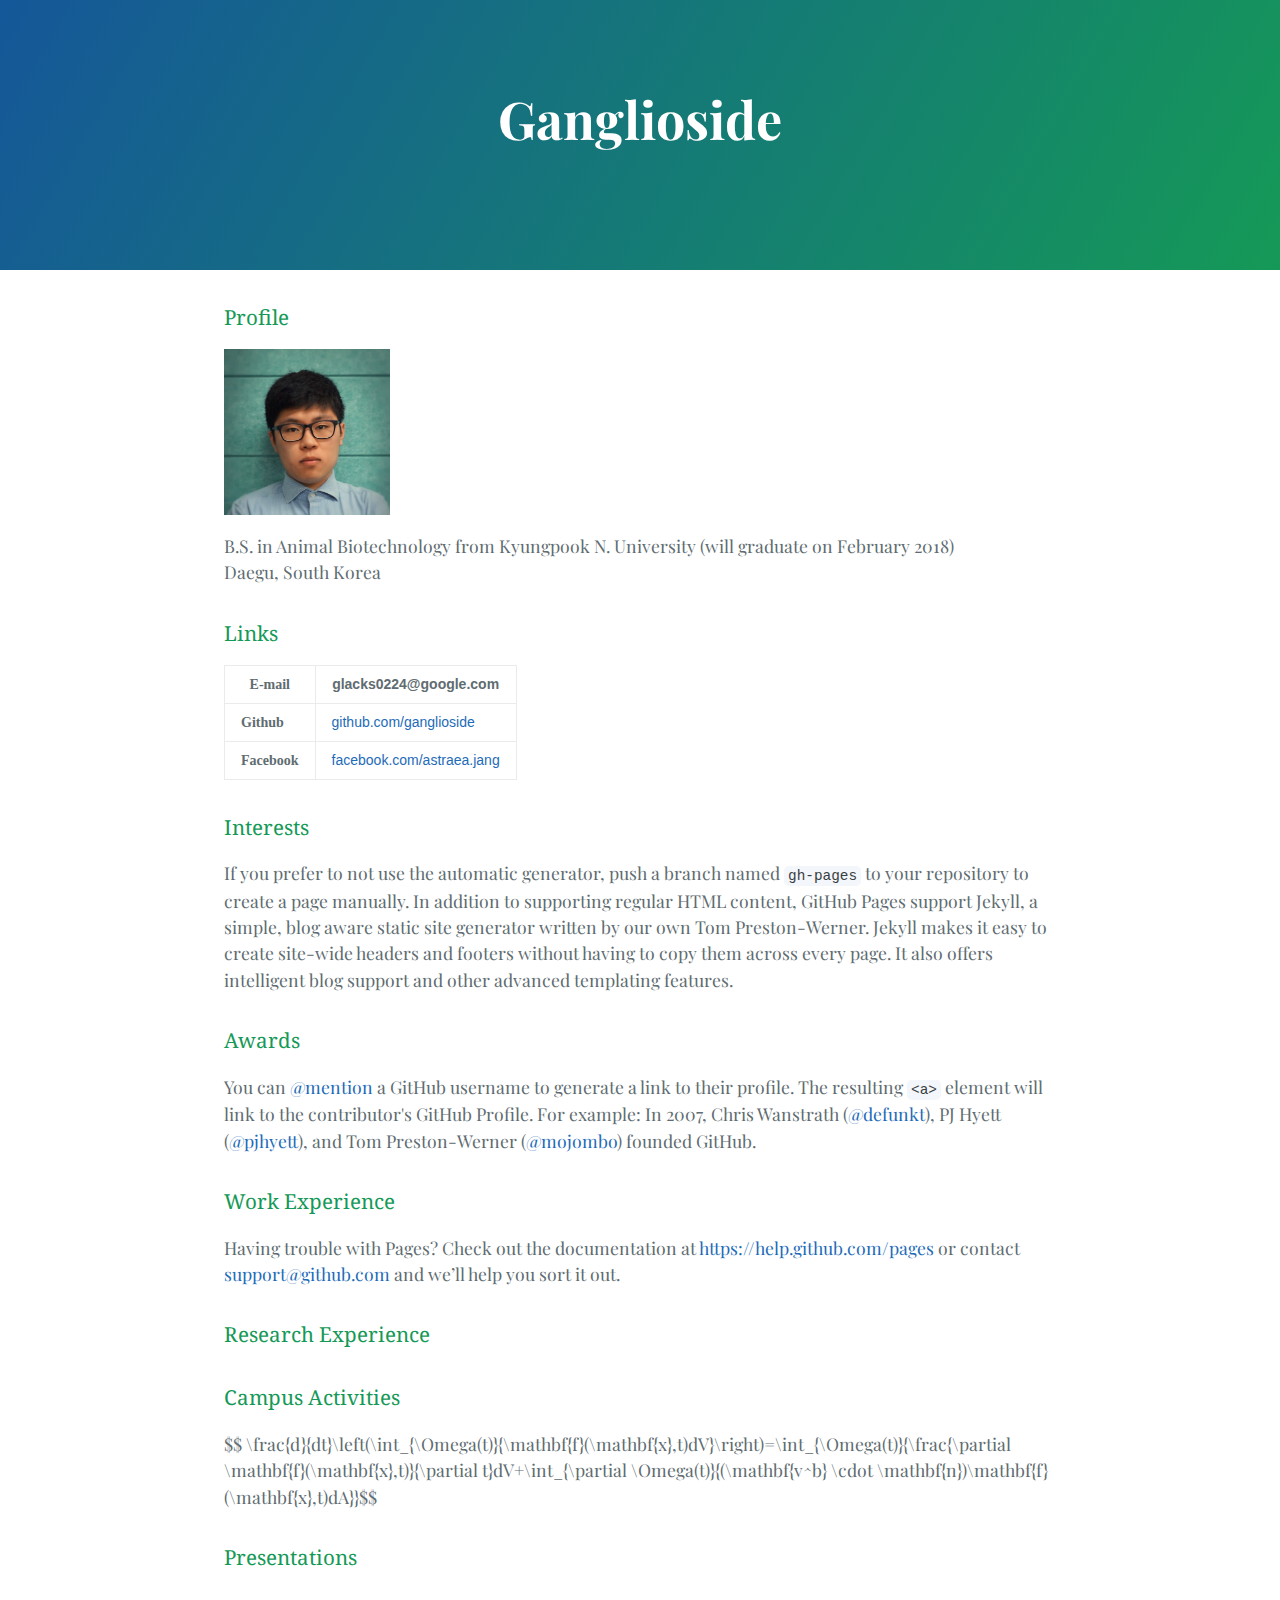
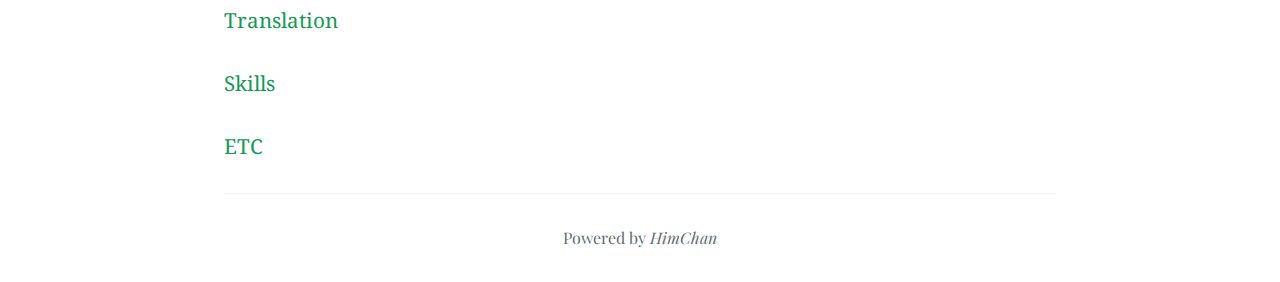
==== index.html @ a76997da "폰트 변경" ====
<!DOCTYPE HTML>
<HTML LANG="en-us">
  <HEAD>
    <META CHARSET="UTF-8">
    <TITLE>Himchan</TITLE>
    <META name="viewport" content="width=device-width, initial-scale=1">
    <!--파비콘-->
    <LINK rel=icon href="images/emo1004.png" sizes="556x616" type="image/png">

    <LINK rel="stylesheet" type="text/css" href="stylesheets/normalize.css" media="screen">
    <LINK rel="stylesheet" type="text/css" href="stylesheets/stylesheet.css" media="screen">
    <LINK rel="stylesheet" type="text/css" href="stylesheets/github-light.css" media="screen">
    <script type="text/javascript" src="https://cdn.mathjax.org/mathjax/latest/MathJax.js?config=TeX-AMS_HTML"></script>
  </HEAD>
  <BODY>
    <section class="page-header">
      <h1 class="project-name">Ganglioside</h1>
      <h2 class="project-tagline"></h2>
    </section>

    <section class="main-content">
      <h3>
<a id="Profile" class="anchor" href="#Profile" aria-hidden="true"><span class="octicon octicon-link"></span></a>Profile</h3>
<img src="images/me.jpeg" height="20%" width="20%" align="middle">
<p>B.S. in Animal Biotechnology from Kyungpook N. University (will graduate on February 2018) <br> Daegu, South Korea</p>


<h3>
<a id="Links" class="anchor" href="#Links" aria-hidden="true"><span class="octicon octicon-link"></span></a>Links</h3>

<!--표-->
<style type="text/css">
.tg  {border-collapse:collapse;border-spacing:0;}
.tg td{font-family:Arial, sans-serif;font-size:14px;padding:10px 5px;border-style:solid;border-width:0px;overflow:hidden;word-break:normal;border-top-width:1px;border-bottom-width:1px;}
.tg th{font-family:Arial, sans-serif;font-size:14px;font-weight:normal;padding:10px 5px;border-style:solid;border-width:0px;overflow:hidden;word-break:normal;border-top-width:1px;border-bottom-width:1px;}
.tg .tg-4kb2{font-weight:bold;font-family:"Palatino Linotype", "Book Antiqua", Palatino, serif !important;}
.tg .tg-e3zv{font-weight:bold}
</style>
<table class="tg">
  <tr>
    <th class="tg-4kb2">E-mail<br></th>
    <th class="tg-031e">glacks0224@google.com</th>
  </tr>
  <tr>
    <td class="tg-4kb2">Github<br></td>
    <td class="tg-031e"><a herf="https://github.com/ganglioside">github.com/ganglioside<br></a></td>
  </tr>
  <tr>
    <td class="tg-4kb2">Facebook</td>
    <td class="tg-031e"><a herf="https://www.facebook.com/astraea.jang">facebook.com/astraea.jang</a></td>
  </tr>
</table>
<!--표-->

<h3>
<a id="Interests" class="anchor" href="#Interests" aria-hidden="true"><span class="octicon octicon-link"></span></a>Interests</h3>

<p>If you prefer to not use the automatic generator, push a branch named <code>gh-pages</code> to your repository to create a page manually. In addition to supporting regular HTML content, GitHub Pages support Jekyll, a simple, blog aware static site generator written by our own Tom Preston-Werner. Jekyll makes it easy to create site-wide headers and footers without having to copy them across every page. It also offers intelligent blog support and other advanced templating features.</p>

<h3>
<a id="Awards" class="anchor" href="#Awards" aria-hidden="true"><span class="octicon octicon-link"></span></a>Awards</h3>

<p>You can <a href="https://github.com/blog/821" class="user-mention">@mention</a> a GitHub username to generate a link to their profile. The resulting <code>&lt;a&gt;</code> element will link to the contributor's GitHub Profile. For example: In 2007, Chris Wanstrath (<a href="https://github.com/defunkt" class="user-mention">@defunkt</a>), PJ Hyett (<a href="https://github.com/pjhyett" class="user-mention">@pjhyett</a>), and Tom Preston-Werner (<a href="https://github.com/mojombo" class="user-mention">@mojombo</a>) founded GitHub.</p>

<h3>
<a id="Work Experience" class="anchor" href="#Work Experience" aria-hidden="true"><span class="octicon octicon-link"></span></a>Work Experience</h3>

<p>Having trouble with Pages? Check out the documentation at <a href="https://help.github.com/pages">https://help.github.com/pages</a> or contact <a href="mailto:support@github.com">support@github.com</a> and we’ll help you sort it out.</p>

<h3>
<a id="Research Experience" class="anchor" href="#Research Experience" aria-hidden="true"><span class="octicon octicon-link"></span></a>Research Experience</h3>

<h3>
<a id="Campus Activities" class="anchor" href="#Campus Activities" aria-hidden="true"><span class="octicon octicon-link"></span></a>Campus Activities</h3>
<p> $$ \frac{d}{dt}\left(\int_{\Omega(t)}{\mathbf{f}(\mathbf{x},t)dV}\right)=\int_{\Omega(t)}{\frac{\partial \mathbf{f}(\mathbf{x},t)}{\partial t}dV+\int_{\partial \Omega(t)}{(\mathbf{v^b} \cdot \mathbf{n})\mathbf{f}(\mathbf{x},t)dA}}$$</p>

<h3>
<a id="Presentations" class="anchor" href="#Presentations" aria-hidden="true"><span class="octicon octicon-link"></span></a>Presentations</h3>

<h3>
<a id="Translation" class="anchor" href="#Translation" aria-hidden="true"><span class="octicon octicon-link"></span></a>Translation</h3>

<h3>
<a id="Skills" class="anchor" href="#Skills" aria-hidden="true"><span class="octicon octicon-link"></span></a>Skills</h3>

<h3>
<a id="ETC" class="anchor" href="#ETC" aria-hidden="true"><span class="octicon octicon-link"></span></a>ETC</h3>



      <footer class="site-footer">

<div style="text-align:center"> Powered by <i>HimChan</i> </div>
      </footer>

    </section>

  
  </BODY>
</HTML>
---- stylesheets/stylesheet.css ----
/*제목3 폰트*/
@import url(http://fonts.googleapis.com/css?family=Droid+Serif:700italic);
/*본문 폰트*/
@import url(http://fonts.googleapis.com/css?family=Playfair+Display:400,400italic,700,700italic);/*
로컬 폰트 사용법
@font-face{
  font-family: 'NanumGothic';
  src: url(../font/NanumGothic.ttf) format('truetype');
}
*/

* {
  box-sizing: border-box; }

body {
  padding: 0;
  margin: 0;
  font-family: 'Playfair Display', "Helvetica Neue", Helvetica, Arial, sans-serif;
  font-size: 15px;
  line-height: 1.5;
  color: #606c71; }

a {
  color: #1e6bb8;
  text-decoration: none; }
  a:hover {
    text-decoration: underline; }

h3 {
  font-family: 'Droid Serif';
	font-style: bold, italic;
}

.btn {
  display: inline-block;
  margin-bottom: 1rem;
  color: rgba(255, 255, 255, 0.7);
  background-color: rgba(255, 255, 255, 0.08);
  border-color: rgba(255, 255, 255, 0.2);
  border-style: solid;
  border-width: 1px;
  border-radius: 0.3rem;
  transition: color 0.2s, background-color 0.2s, border-color 0.2s; }
  .btn + .btn {
    margin-left: 1rem; }

.btn:hover {
  color: rgba(255, 255, 255, 0.8);
  text-decoration: none;
  background-color: rgba(255, 255, 255, 0.2);
  border-color: rgba(255, 255, 255, 0.3); }

@media screen and (min-width: 64em) {
  .btn {
    padding: 0.75rem 1rem; } }

@media screen and (min-width: 42em) and (max-width: 64em) {
  .btn {
    padding: 0.6rem 0.9rem;
    font-size: 0.9rem; } }

@media screen and (max-width: 42em) {
  .btn {
    display: block;
    width: 100%;
    padding: 0.75rem;
    font-size: 0.9rem; }
    .btn + .btn {
      margin-top: 1rem;
      margin-left: 0; } }

.page-header {
  color: #fff;
  text-align: center;
  background-color: #159957;
  background-image: linear-gradient(120deg, #155799, #159957); }

@media screen and (min-width: 64em) {
  .page-header {
    padding: 5rem 6rem; } }

@media screen and (min-width: 42em) and (max-width: 64em) {
  .page-header {
    padding: 3rem 4rem; } }

@media screen and (max-width: 42em) {
  .page-header {
    padding: 2rem 1rem; } }

.project-name {
  margin-top: 0;
  margin-bottom: 0.1rem; }

@media screen and (min-width: 64em) {
  .project-name {
    font-size: 3.25rem; } }

@media screen and (min-width: 42em) and (max-width: 64em) {
  .project-name {
    font-size: 2.25rem; } }

@media screen and (max-width: 42em) {
  .project-name {
    font-size: 1.75rem; } }

.project-tagline {
  margin-bottom: 2rem;
  font-weight: normal;
  opacity: 0.7; }

@media screen and (min-width: 64em) {
  .project-tagline {
    font-size: 1.25rem; } }

@media screen and (min-width: 42em) and (max-width: 64em) {
  .project-tagline {
    font-size: 1.15rem; } }

@media screen and (max-width: 42em) {
  .project-tagline {
    font-size: 1rem; } }

.main-content :first-child {
  margin-top: 0; }
.main-content img {
  max-width: 100%; }
.main-content h1, .main-content h2, .main-content h3, .main-content h4, .main-content h5, .main-content h6 {
  margin-top: 2rem;
  margin-bottom: 1rem;
  font-weight: normal;
  color: #159957; }
.main-content p {
  margin-bottom: 1em; }
.main-content code {
  padding: 2px 4px;
  font-family: Consolas, "Liberation Mono", Menlo, Courier, monospace;
  font-size: 0.9rem;
  color: #383e41;
  background-color: #f3f6fa;
  border-radius: 0.3rem; }
.main-content pre {
  padding: 0.8rem;
  margin-top: 0;
  margin-bottom: 1rem;
  font: 1rem Consolas, "Liberation Mono", Menlo, Courier, monospace;
  color: #567482;
  word-wrap: normal;
  background-color: #f3f6fa;
  border: solid 1px #dce6f0;
  border-radius: 0.3rem; }
  .main-content pre > code {
    padding: 0;
    margin: 0;
    font-size: 0.9rem;
    color: #567482;
    word-break: normal;
    white-space: pre;
    background: transparent;
    border: 0; }
.main-content .highlight {
  margin-bottom: 1rem; }
  .main-content .highlight pre {
    margin-bottom: 0;
    word-break: normal; }
.main-content .highlight pre, .main-content pre {
  padding: 0.8rem;
  overflow: auto;
  font-size: 0.9rem;
  line-height: 1.45;
  border-radius: 0.3rem; }
.main-content pre code, .main-content pre tt {
  display: inline;
  max-width: initial;
  padding: 0;
  margin: 0;
  overflow: initial;
  line-height: inherit;
  word-wrap: normal;
  background-color: transparent;
  border: 0; }
  .main-content pre code:before, .main-content pre code:after, .main-content pre tt:before, .main-content pre tt:after {
    content: normal; }
.main-content ul, .main-content ol {
  margin-top: 0; }
.main-content blockquote {
  padding: 0 1rem;
  margin-left: 0;
  color: #819198;
  border-left: 0.3rem solid #dce6f0; }
  .main-content blockquote > :first-child {
    margin-top: 0; }
  .main-content blockquote > :last-child {
    margin-bottom: 0; }
.main-content table {
  display: block;
  width: 100%;
  overflow: auto;
  word-break: normal;
  word-break: keep-all; }
  .main-content table th {
    font-weight: bold; }
  .main-content table th, .main-content table td {
    padding: 0.5rem 1rem;
    border: 1px solid #e9ebec; }
.main-content dl {
  padding: 0; }
  .main-content dl dt {
    padding: 0;
    margin-top: 1rem;
    font-size: 1rem;
    font-weight: bold; }
  .main-content dl dd {
    padding: 0;
    margin-bottom: 1rem; }
.main-content hr {
  height: 2px;
  padding: 0;
  margin: 1rem 0;
  background-color: #eff0f1;
  border: 0; }

@media screen and (min-width: 64em) {
  .main-content {
    max-width: 64rem;
    padding: 2rem 6rem;
    margin: 0 auto;
    font-size: 1.1rem; } }

@media screen and (min-width: 42em) and (max-width: 64em) {
  .main-content {
    padding: 2rem 4rem;
    font-size: 1.1rem; } }

@media screen and (max-width: 42em) {
  .main-content {
    padding: 2rem 1rem;
    font-size: 1rem; } }

.site-footer {
  padding-top: 2rem;
  margin-top: 2rem;
  border-top: solid 1px #eff0f1; }

.site-footer-owner {
  display: block;
  font-weight: bold; }

.site-footer-credits {
  color: #819198; }

@media screen and (min-width: 64em) {
  .site-footer {
    font-size: 1rem; } }

@media screen and (min-width: 42em) and (max-width: 64em) {
  .site-footer {
    font-size: 1rem; } }

@media screen and (max-width: 42em) {
  .site-footer {
    font-size: 0.9rem; } }
---- stylesheets/github-light.css ----
/*
   Copyright 2014 GitHub Inc.

   Licensed under the Apache License, Version 2.0 (the "License");
   you may not use this file except in compliance with the License.
   You may obtain a copy of the License at

       http://www.apache.org/licenses/LICENSE-2.0

   Unless required by applicable law or agreed to in writing, software
   distributed under the License is distributed on an "AS IS" BASIS,
   WITHOUT WARRANTIES OR CONDITIONS OF ANY KIND, either express or implied.
   See the License for the specific language governing permissions and
   limitations under the License.

*/

.pl-c /* comment */ {
  color: #969896;
}

.pl-c1      /* constant, markup.raw, meta.diff.header, meta.module-reference, meta.property-name, support, support.constant, support.variable, variable.other.constant */,
.pl-s .pl-v /* string variable */ {
  color: #0086b3;
}

.pl-e  /* entity */,
.pl-en /* entity.name */ {
  color: #795da3;
}

.pl-s .pl-s1 /* string source */,
.pl-smi      /* storage.modifier.import, storage.modifier.package, storage.type.java, variable.other, variable.parameter.function */ {
  color: #333;
}

.pl-ent /* entity.name.tag */ {
  color: #63a35c;
}

.pl-k /* keyword, storage, storage.type */ {
  color: #a71d5d;
}

.pl-pds              /* punctuation.definition.string, string.regexp.character-class */,
.pl-s                /* string */,
.pl-s .pl-pse .pl-s1 /* string punctuation.section.embedded source */,
.pl-sr               /* string.regexp */,
.pl-sr .pl-cce       /* string.regexp constant.character.escape */,
.pl-sr .pl-sra       /* string.regexp string.regexp.arbitrary-repitition */,
.pl-sr .pl-sre       /* string.regexp source.ruby.embedded */ {
  color: #183691;
}

.pl-v /* variable */ {
  color: #ed6a43;
}

.pl-id /* invalid.deprecated */ {
  color: #b52a1d;
}

.pl-ii /* invalid.illegal */ {
  background-color: #b52a1d;
  color: #f8f8f8;
}

.pl-sr .pl-cce /* string.regexp constant.character.escape */ {
  color: #63a35c;
  font-weight: bold;
}

.pl-ml /* markup.list */ {
  color: #693a17;
}

.pl-mh        /* markup.heading */,
.pl-mh .pl-en /* markup.heading entity.name */,
.pl-ms        /* meta.separator */ {
  color: #1d3e81;
  font-weight: bold;
}

.pl-mq /* markup.quote */ {
  color: #008080;
}

.pl-mi /* markup.italic */ {
  color: #333;
  font-style: italic;
}

.pl-mb /* markup.bold */ {
  color: #333;
  font-weight: bold;
}

.pl-md /* markup.deleted, meta.diff.header.from-file */ {
  background-color: #ffecec;
  color: #bd2c00;
}

.pl-mi1 /* markup.inserted, meta.diff.header.to-file */ {
  background-color: #eaffea;
  color: #55a532;
}

.pl-mdr /* meta.diff.range */ {
  color: #795da3;
  font-weight: bold;
}

.pl-mo /* meta.output */ {
  color: #1d3e81;
}
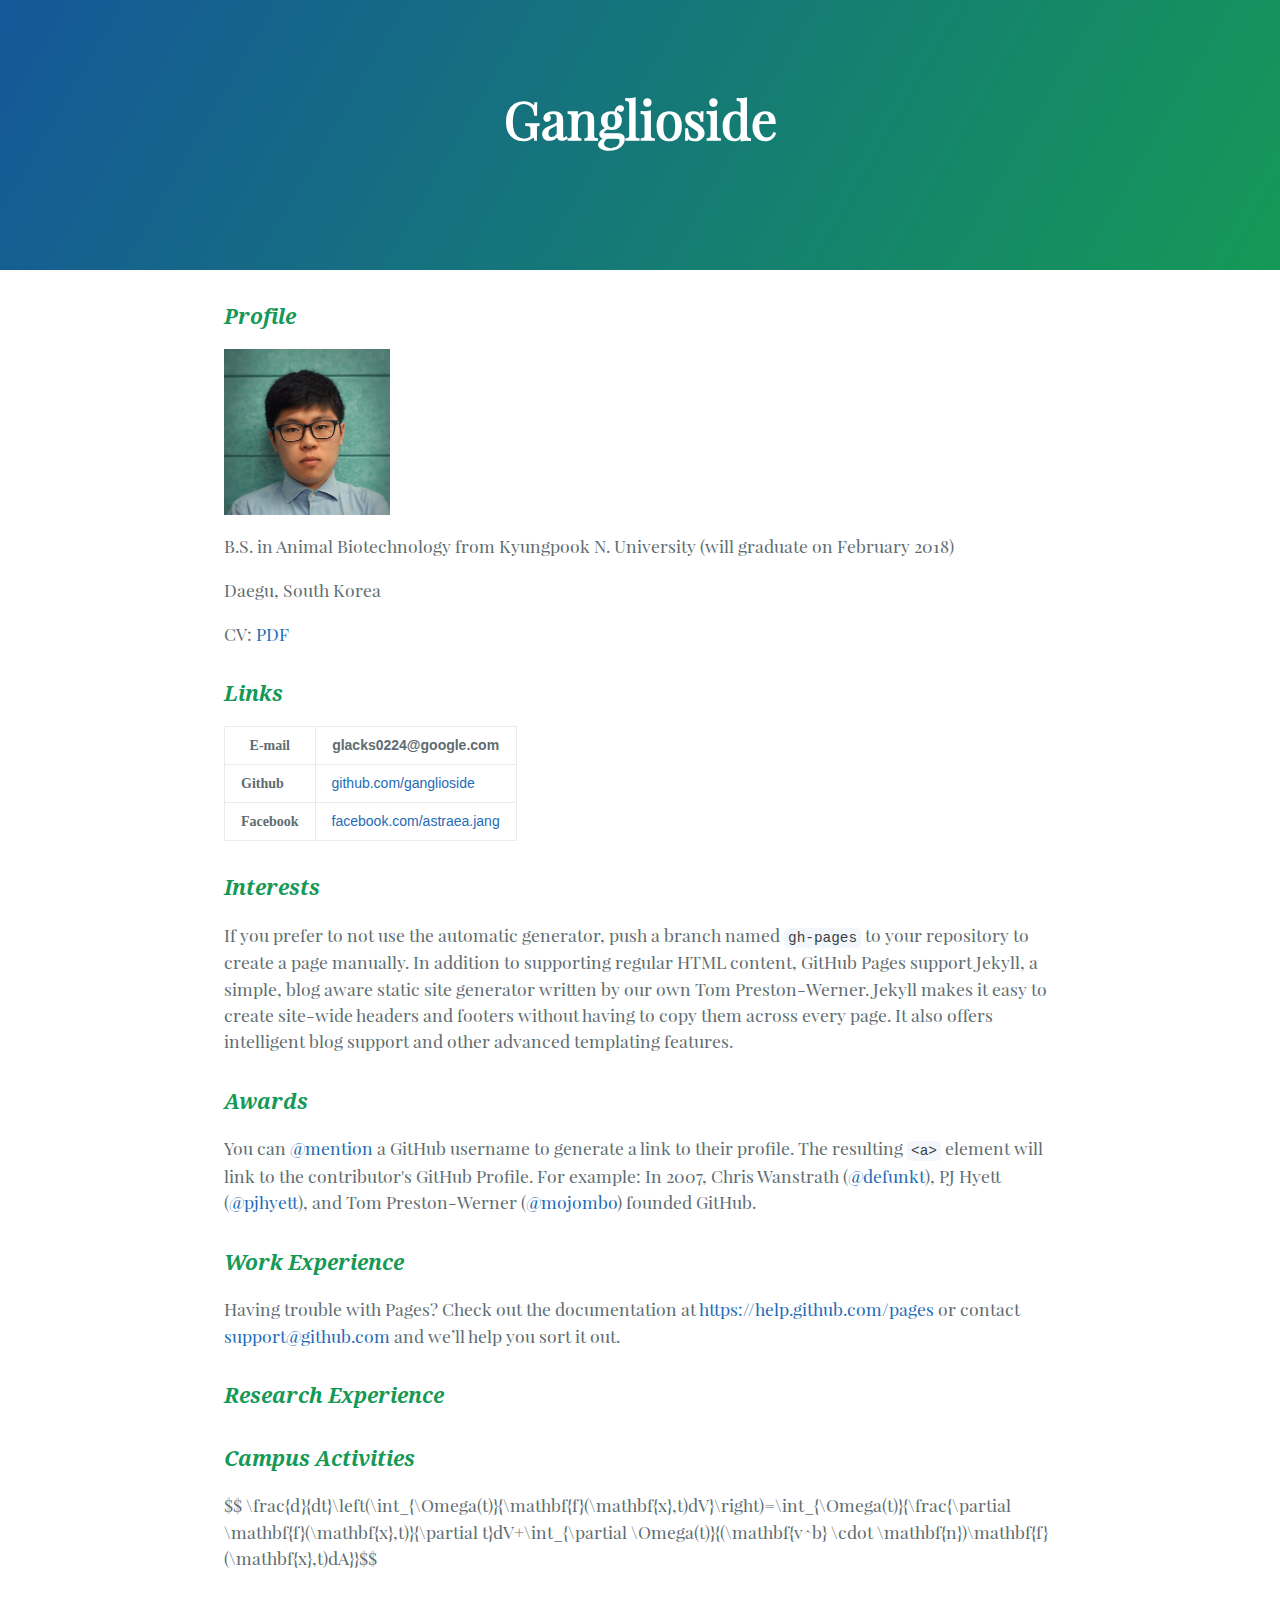
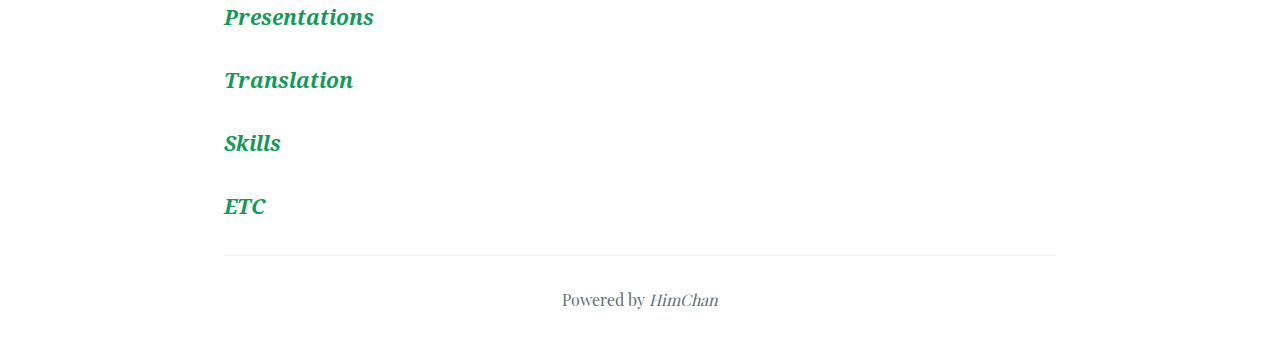
==== commit 291255db: "사소한 수정" ====
--- a/index.html
+++ b/index.html
@@ -2,7 +2,7 @@
 <HTML LANG="en-us">
   <HEAD>
     <META CHARSET="UTF-8">
-    <TITLE>Himchan</TITLE>
+    <TITLE>HIMCHAN</TITLE>
     <META name="viewport" content="width=device-width, initial-scale=1">
     <!--파비콘-->
     <LINK rel=icon href="images/emo1004.png" sizes="556x616" type="image/png">
@@ -22,7 +22,9 @@
       <h3>
 <a id="Profile" class="anchor" href="#Profile" aria-hidden="true"><span class="octicon octicon-link"></span></a>Profile</h3>
 <img src="images/me.jpeg" height="20%" width="20%" align="middle">
-<p>B.S. in Animal Biotechnology from Kyungpook N. University (will graduate on February 2018) <br> Daegu, South Korea</p>
+<p>B.S. in Animal Biotechnology from Kyungpook N. University (will graduate on February 2018)</p>
+<p>Daegu, South Korea</p>
+<p>CV: <a class="reference external" href="">PDF</p>
 
 
 <h3>
--- a/stylesheets/stylesheet.css
+++ b/stylesheets/stylesheet.css
@@ -1,13 +1,13 @@
-/*제목3 폰트*/
-@import url(http://fonts.googleapis.com/css?family=Droid+Serif:700italic);
-/*본문 폰트*/
-@import url(http://fonts.googleapis.com/css?family=Playfair+Display:400,400italic,700,700italic);/*
-로컬 폰트 사용법
+/*Body Font*/
 @font-face{
-  font-family: 'NanumGothic';
-  src: url(../font/NanumGothic.ttf) format('truetype');
+  font-family: 'DroidSerif';
+  src: url(../font/Droid_Serif/DroidSerif-BoldItalic.ttf) format('truetype');
 }
-*/
+/*Title3 Font*/
+@font-face{
+  font-family: 'PlayfairDisplay';
+  src: url(../font/Playfair_Display/PlayfairDisplay-Regular.ttf) format('truetype');
+}
 
 * {
   box-sizing: border-box; }
@@ -15,7 +15,7 @@
 body {
   padding: 0;
   margin: 0;
-  font-family: 'Playfair Display', "Helvetica Neue", Helvetica, Arial, sans-serif;
+  font-family: 'PlayfairDisplay', "Helvetica Neue", Helvetica, Arial, sans-serif;
   font-size: 15px;
   line-height: 1.5;
   color: #606c71; }
@@ -27,9 +27,10 @@
     text-decoration: underline; }
 
 h3 {
-  font-family: 'Droid Serif';
+  font-family: 'DroidSerif';
 	font-style: bold, italic;
 }
+
 
 .btn {
   display: inline-block;
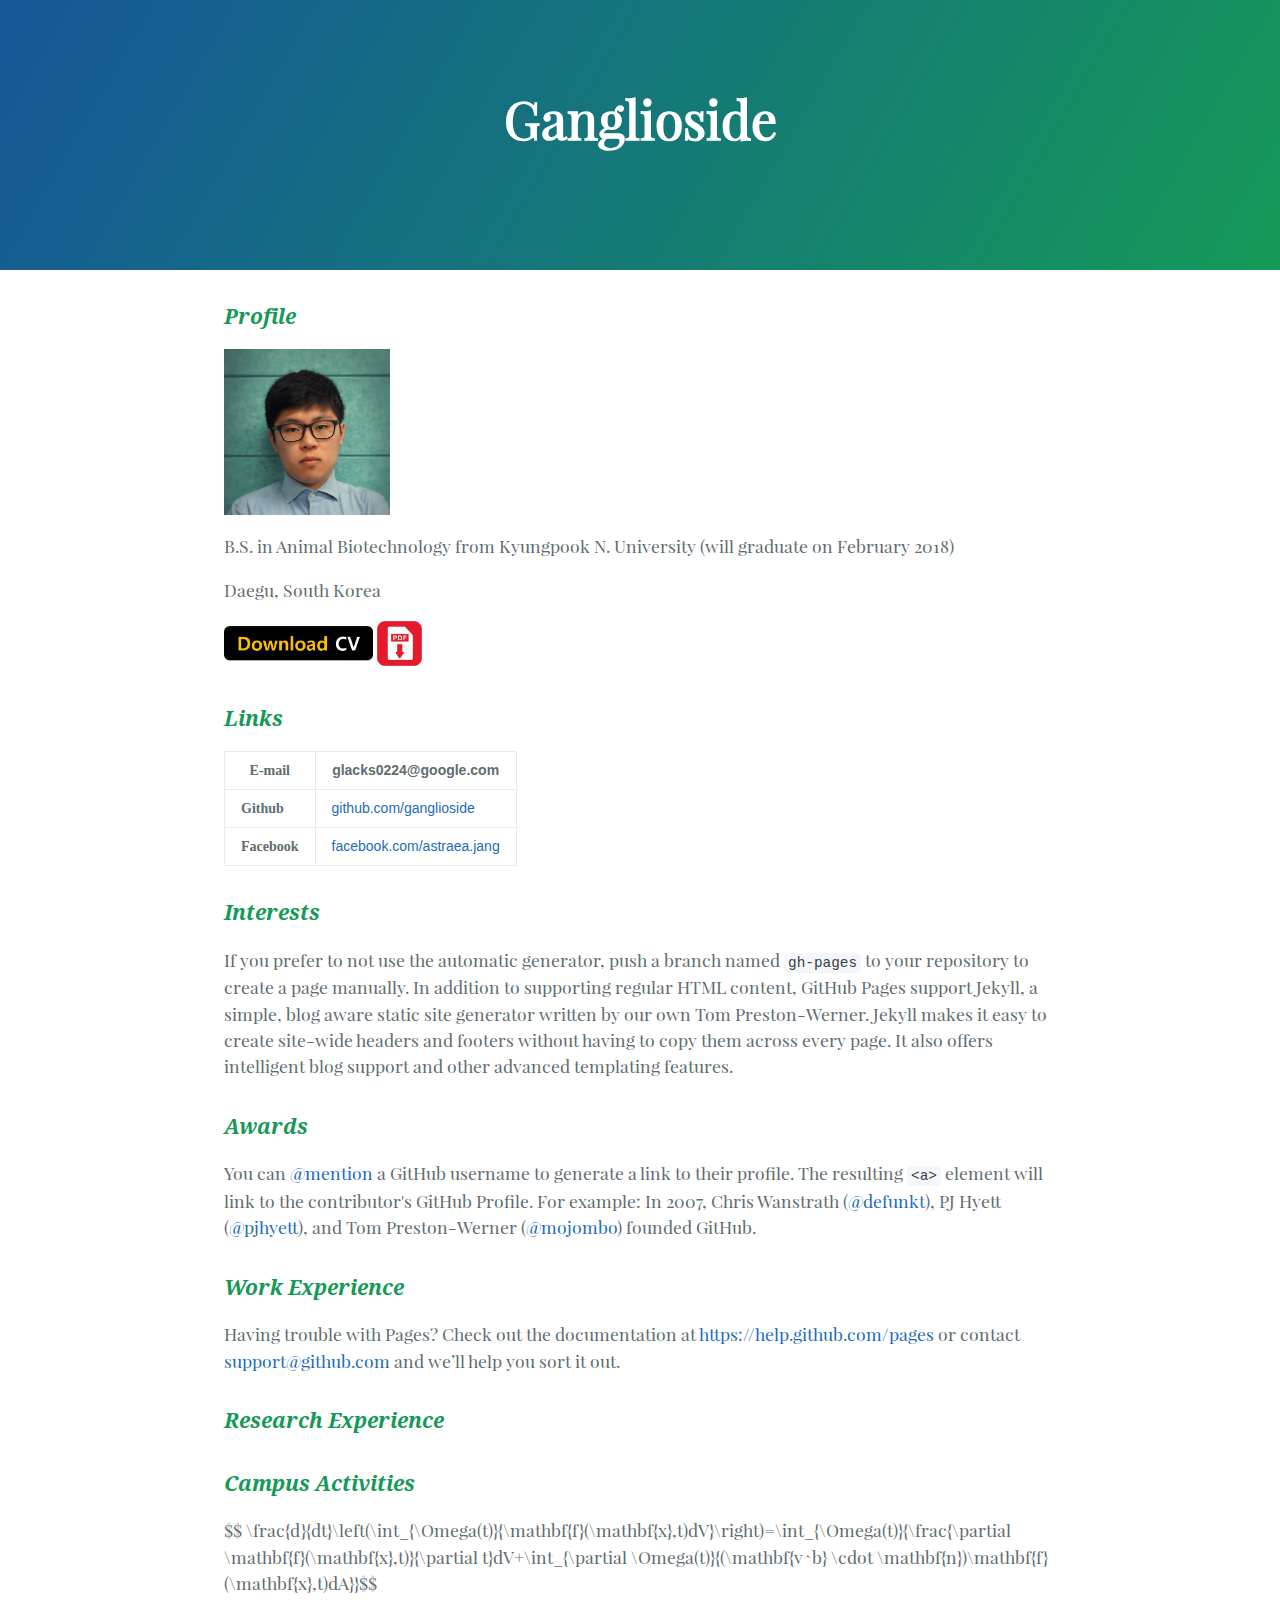
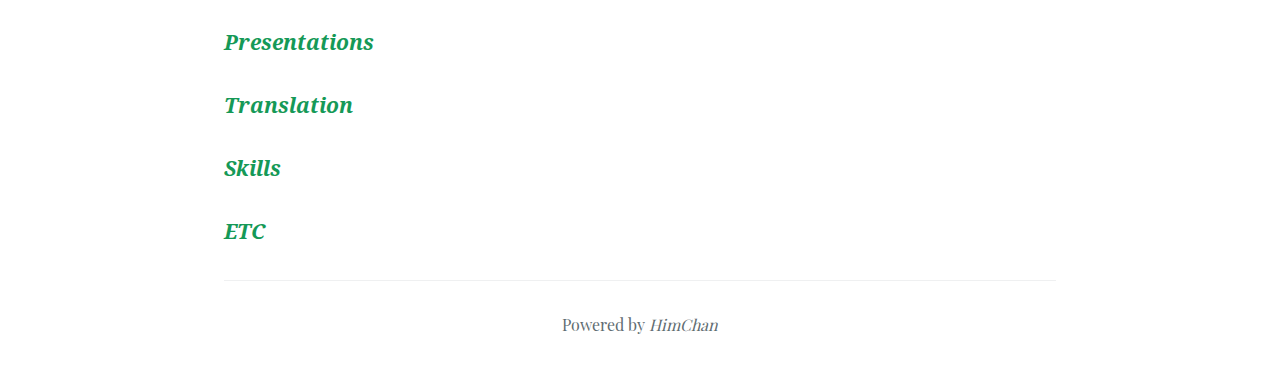
==== commit 7efcb960: "Insert CV" ====
--- a/index.html
+++ b/index.html
@@ -24,7 +24,9 @@
 <img src="images/me.jpeg" height="20%" width="20%" align="middle">
 <p>B.S. in Animal Biotechnology from Kyungpook N. University (will graduate on February 2018)</p>
 <p>Daegu, South Korea</p>
-<p>CV: <a class="reference external" href="">PDF</p>
+<p><img src="./images/pages/download-cv.png"height="40px" width="auto">
+<a class="reference external" href="document\CV\Simple_Resume_CV.pdf"><img src="./images/pages/light-logo-pdf-telech.png"height="45px" width="auto"></a>
+</p>
 
 
 <h3>
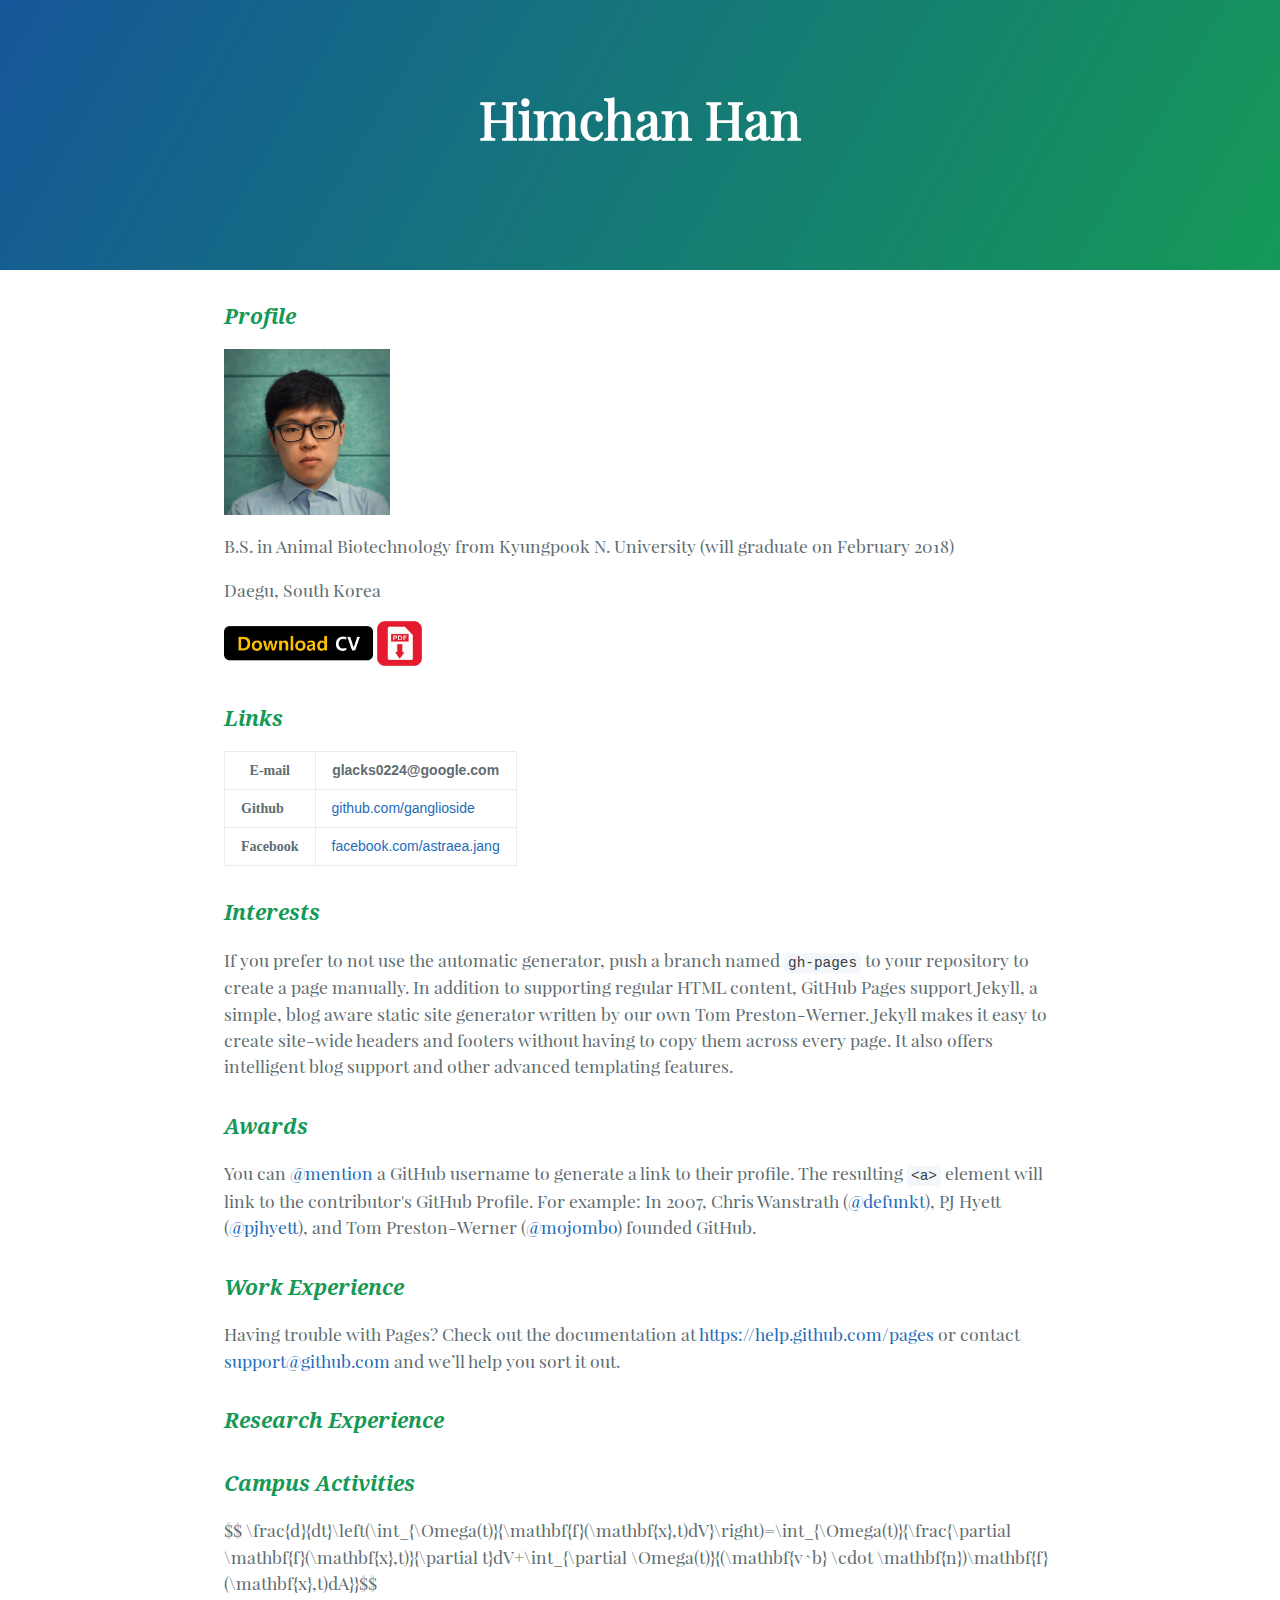
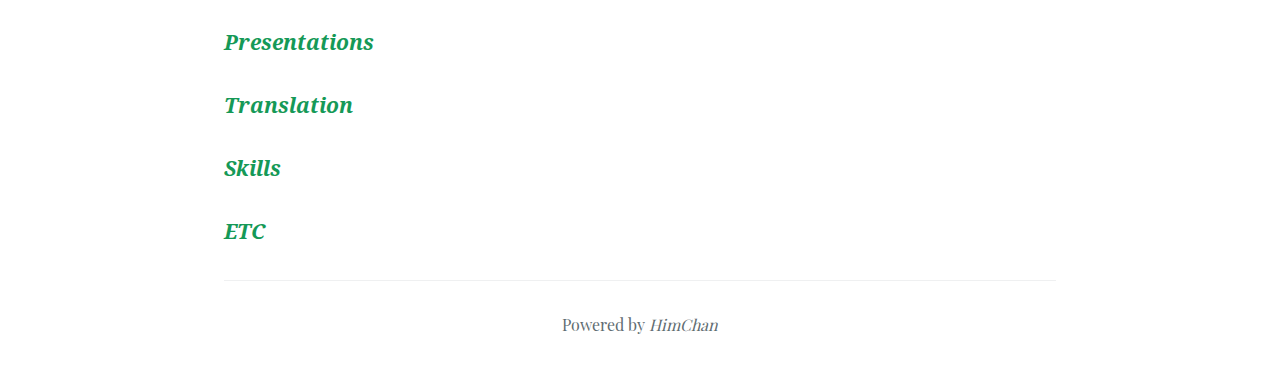
==== commit 3a1bea00: "project name 변경함" ====
--- a/index.html
+++ b/index.html
@@ -14,7 +14,7 @@
   </HEAD>
   <BODY>
     <section class="page-header">
-      <h1 class="project-name">Ganglioside</h1>
+      <h1 class="project-name">Himchan Han</h1>
       <h2 class="project-tagline"></h2>
     </section>
 
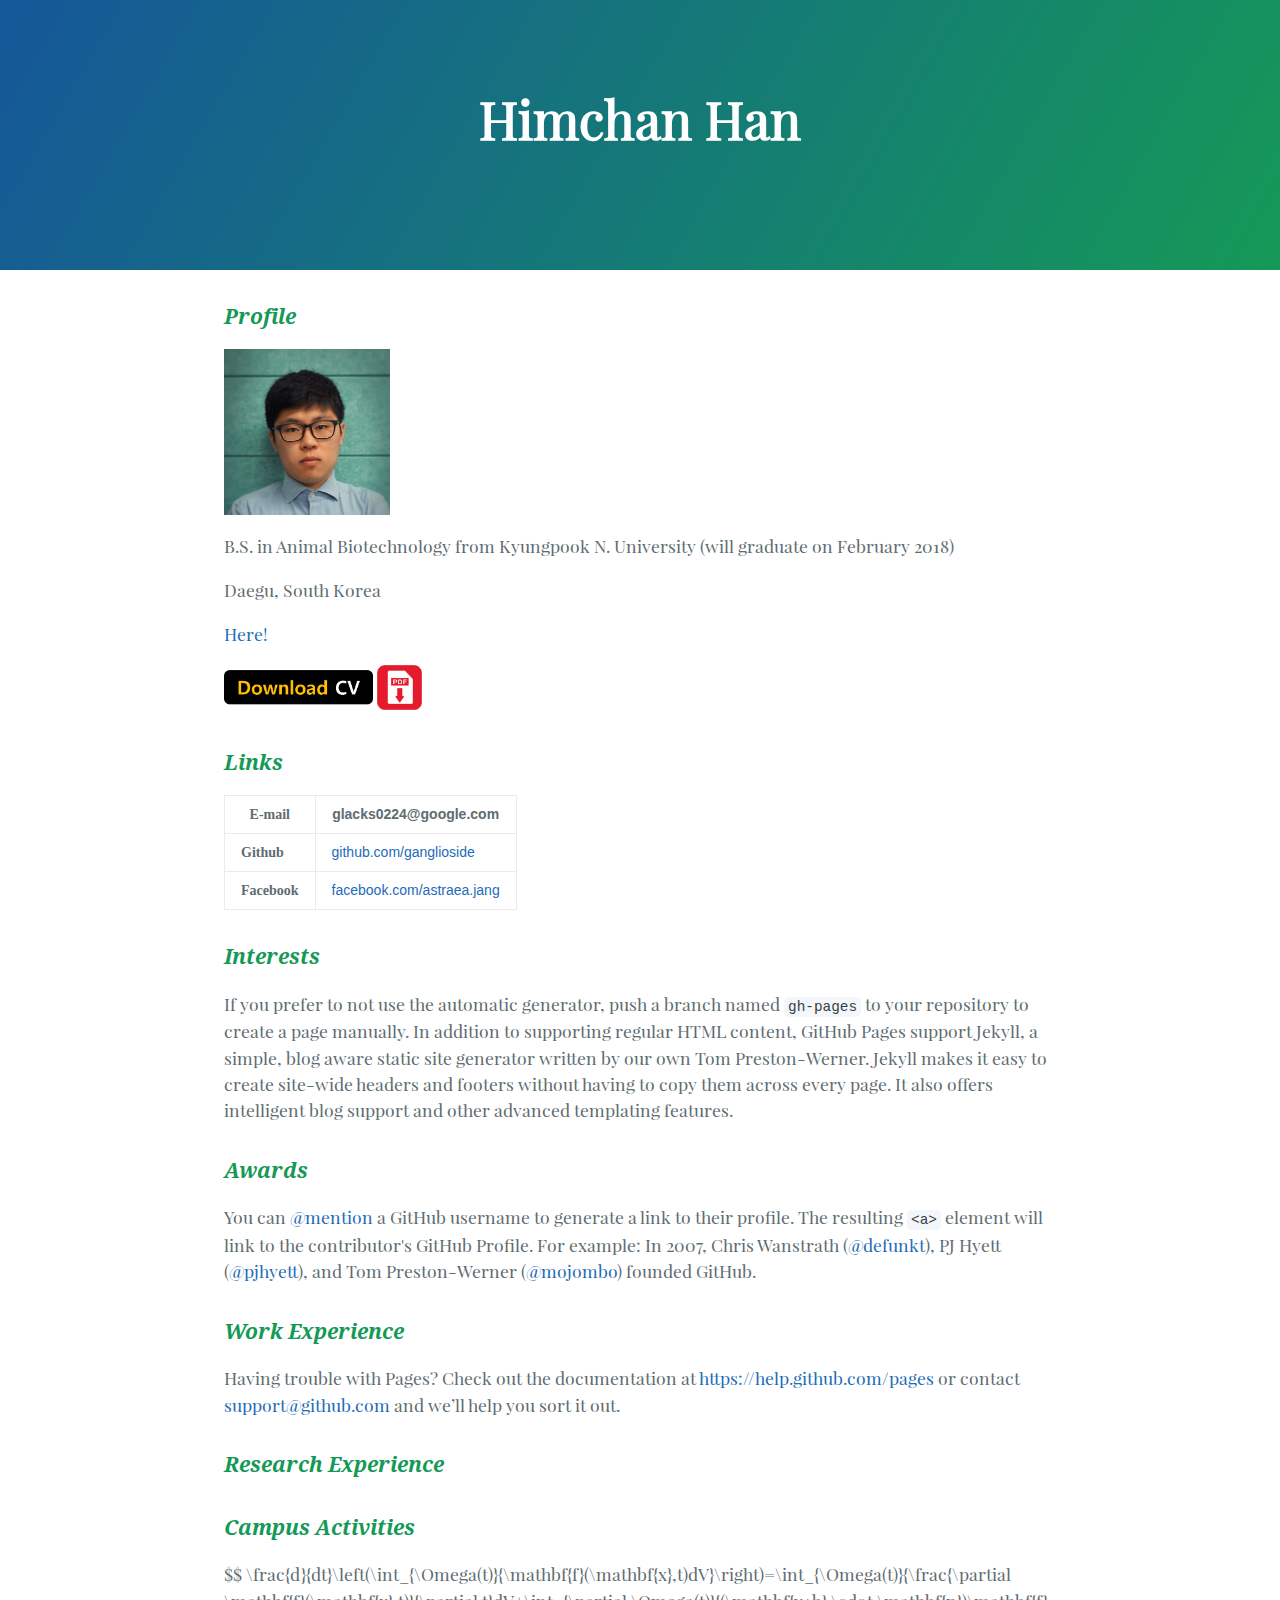
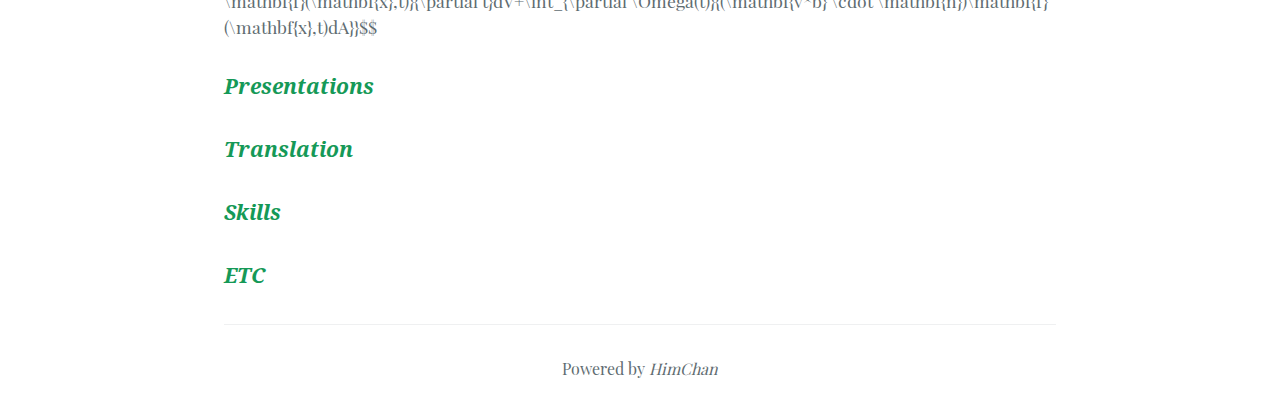
==== commit abc59acd: "Update index.html" ====
--- a/index.html
+++ b/index.html
@@ -24,6 +24,7 @@
 <img src="images/me.jpeg" height="20%" width="20%" align="middle">
 <p>B.S. in Animal Biotechnology from Kyungpook N. University (will graduate on February 2018)</p>
 <p>Daegu, South Korea</p>
+<a href=./sub/A Byte of Python.html>Here!</a>
 <p><img src="./images/pages/download-cv.png"height="40px" width="auto">
 <a class="reference external" href="document\CV\Simple_Resume_CV.pdf"><img src="./images/pages/light-logo-pdf-telech.png"height="45px" width="auto"></a>
 </p>
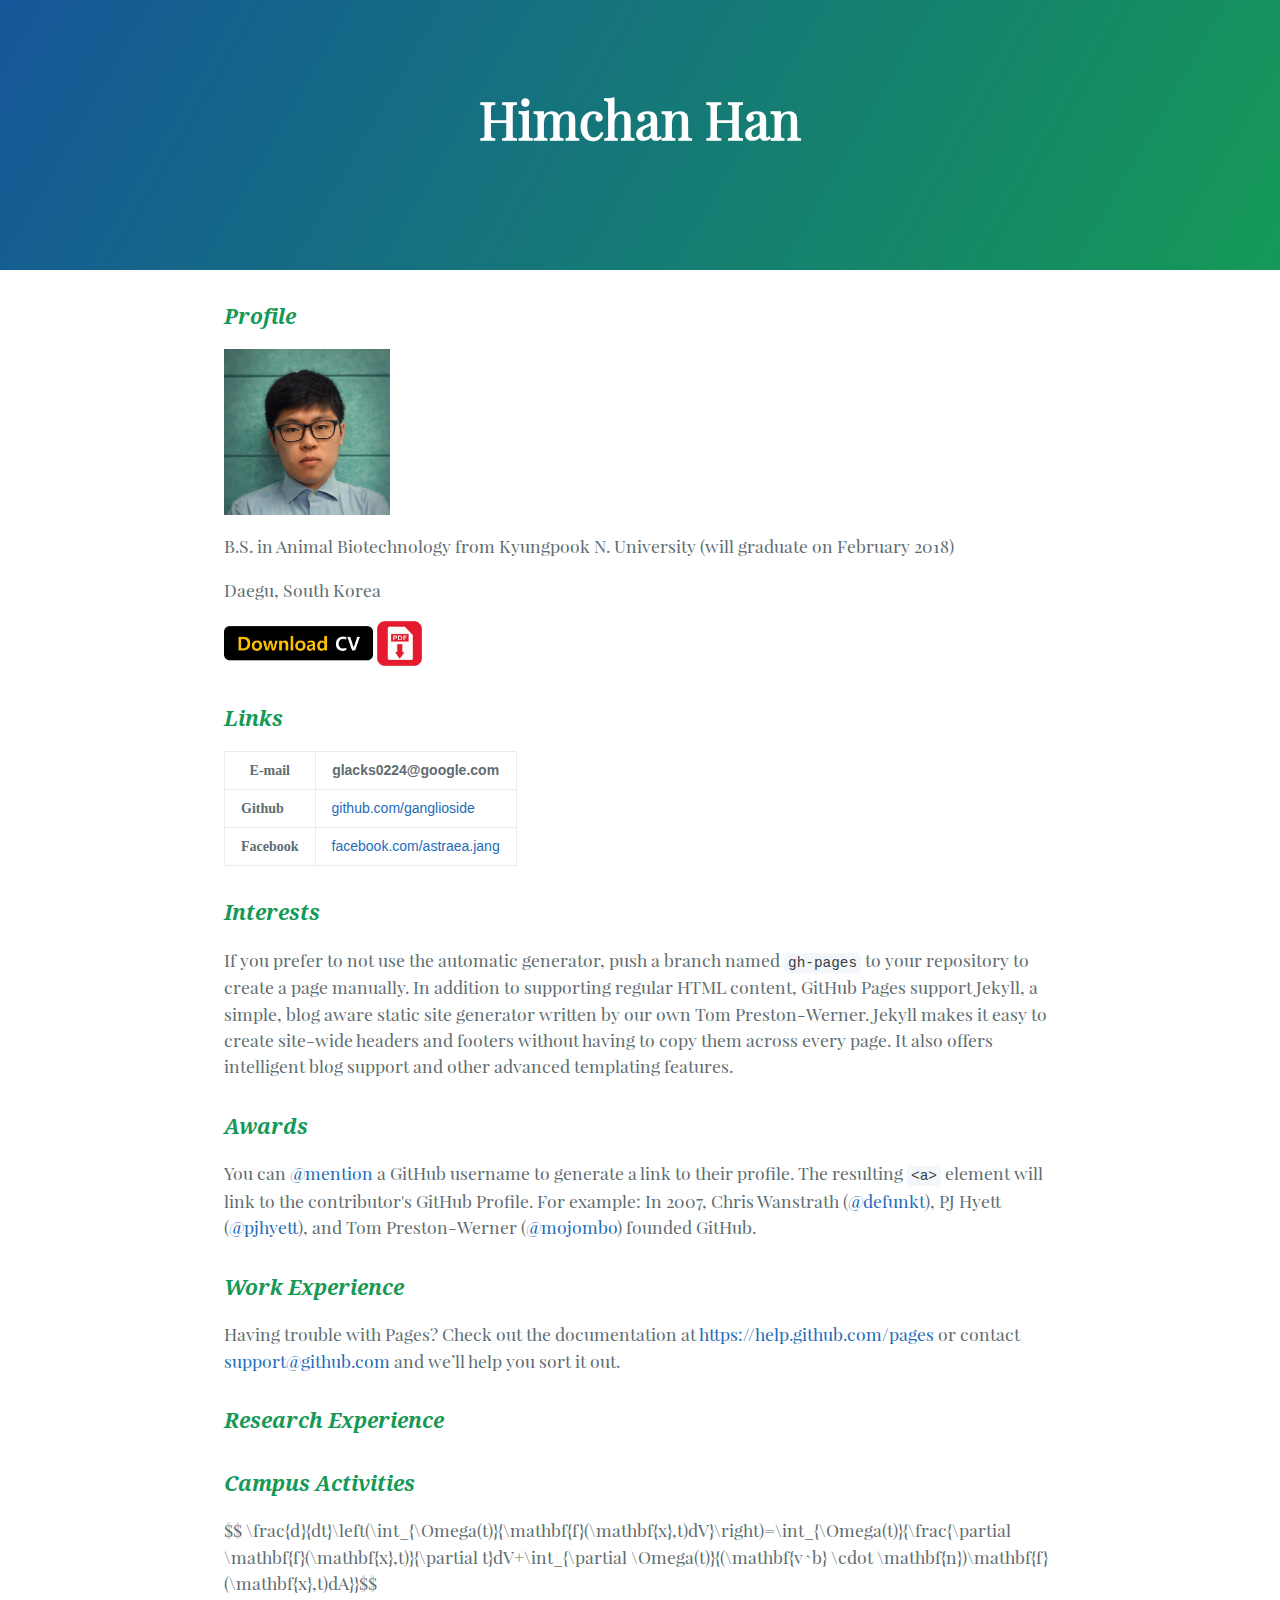
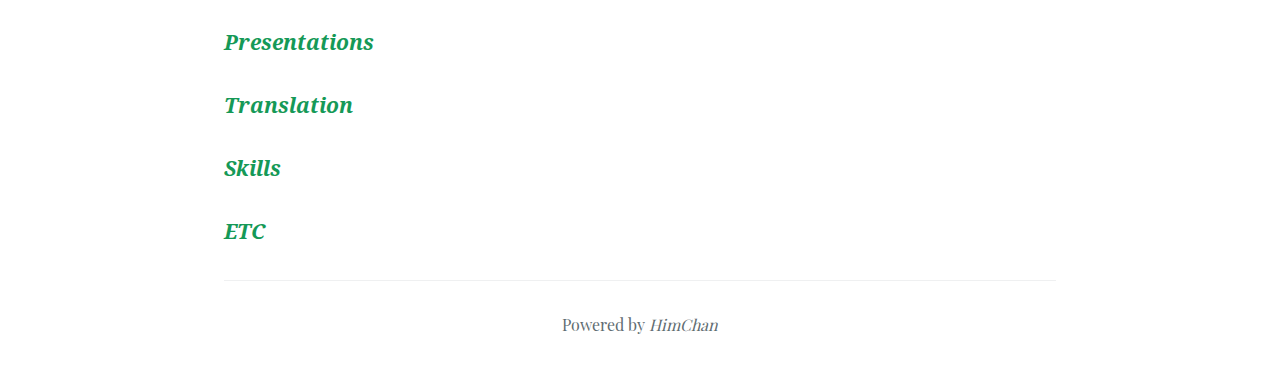
==== commit e813610f: "Update index.html" ====
--- a/index.html
+++ b/index.html
@@ -24,7 +24,6 @@
 <img src="images/me.jpeg" height="20%" width="20%" align="middle">
 <p>B.S. in Animal Biotechnology from Kyungpook N. University (will graduate on February 2018)</p>
 <p>Daegu, South Korea</p>
-<a href=./sub/A Byte of Python.html>Here!</a>
 <p><img src="./images/pages/download-cv.png"height="40px" width="auto">
 <a class="reference external" href="document\CV\Simple_Resume_CV.pdf"><img src="./images/pages/light-logo-pdf-telech.png"height="45px" width="auto"></a>
 </p>
